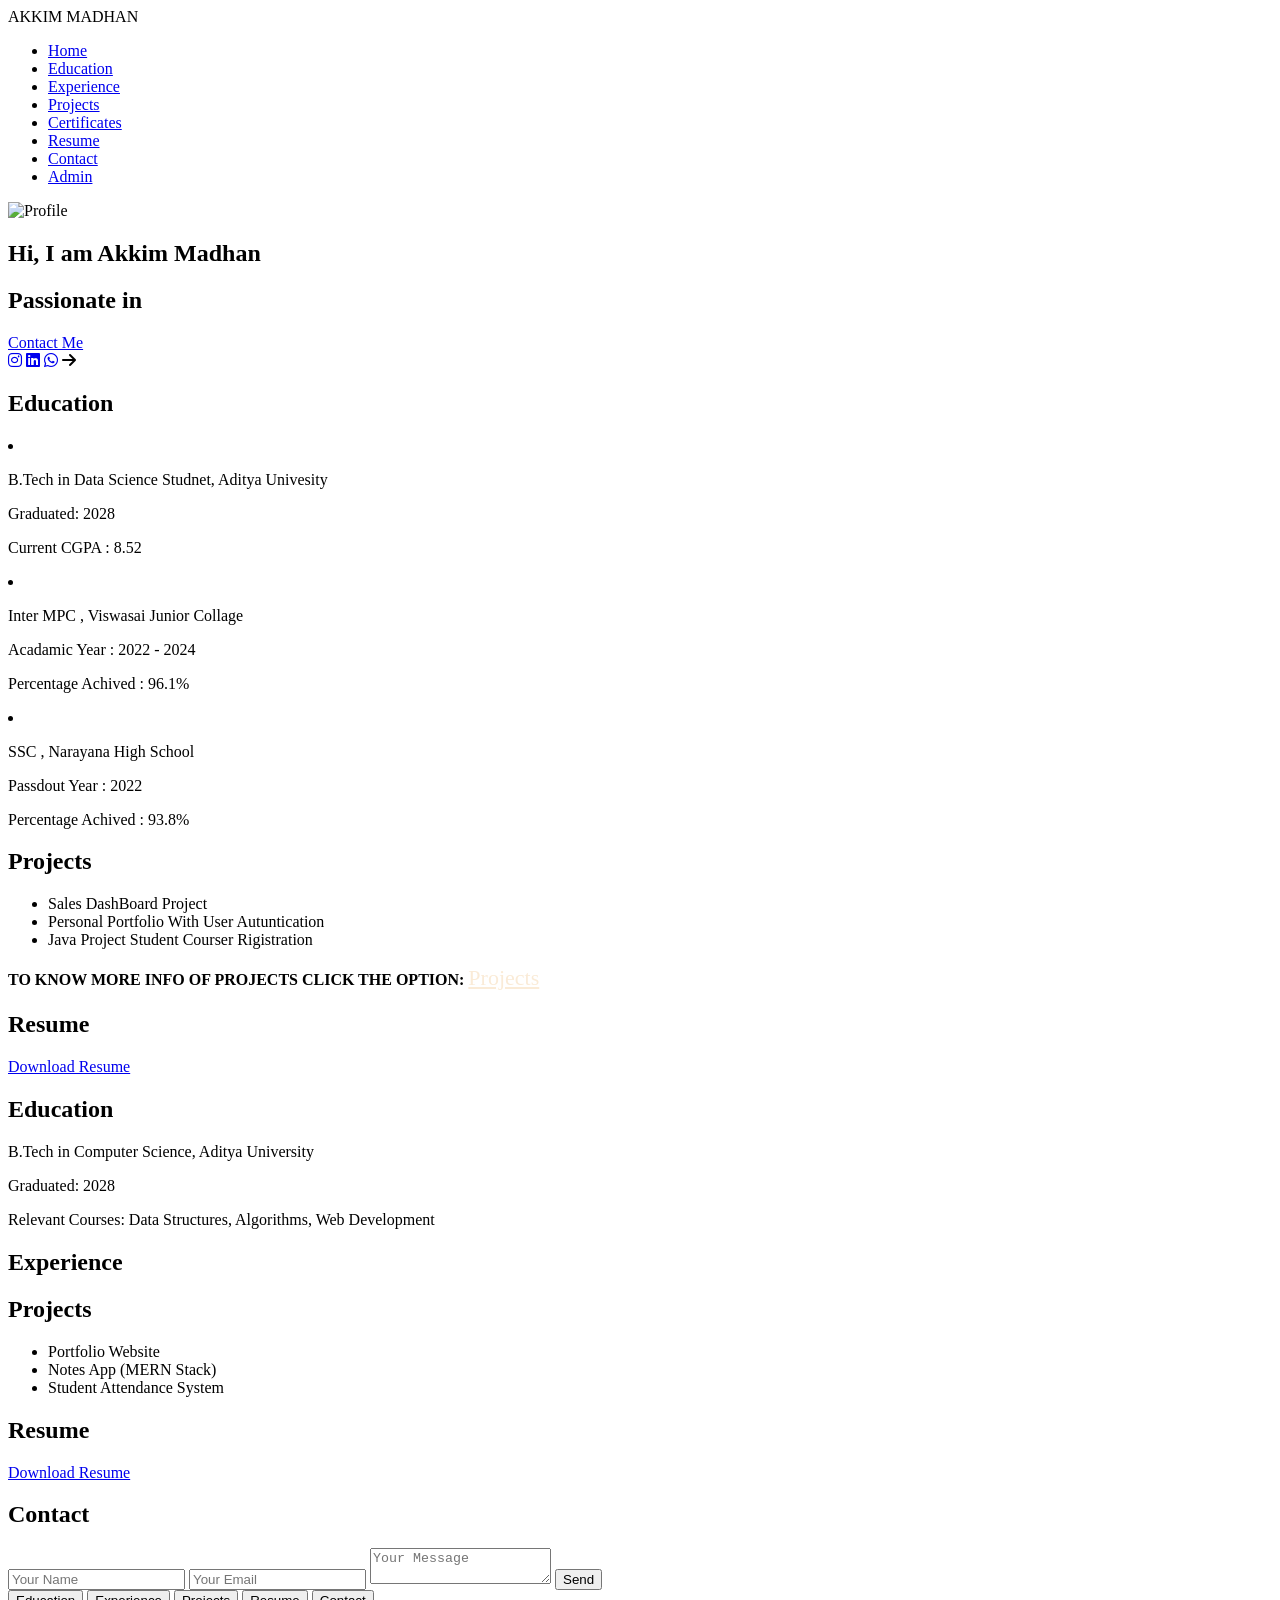
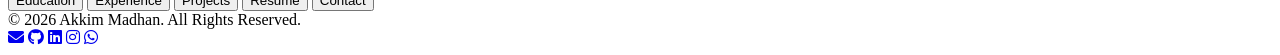
==== index.html @ eff45032 "Add files via upload" ====
<!DOCTYPE html>
<html lang="en">
<head>
  <meta charset="UTF-8">
  <title>AKKIM MADHAN Portfolio</title>
  <meta name="viewport" content="width=device-width, initial-scale=1.0">
  <link rel="stylesheet" href="https://cdnjs.cloudflare.com/ajax/libs/font-awesome/6.4.2/css/all.min.css">
  <link rel="stylesheet" href="style.css">
  <link href="https://fonts.googleapis.com/css?family=Montserrat:700,400&display=swap" rel="stylesheet">
</head>
<body>  
  <header>
    <nav class="navbar">
      <div class="logo">AKKIM MADHAN</div>
      <ul class="nav-links">
        <li><a href="#home" class="active">Home</a></li>
        <li><a href="education.html">Education</a></li>
        <li><a href="experience.html">Experience</a></li>
        <li><a href="projects.html">Projects</a></li>
        <li><a href="certificates.html">Certificates</a></li>
        <li><a href="resume.html">Resume</a></li>
        <li><a href="contact.html" class="contact-btn">Contact</a></li>
        <li><a href="login.html" class="admin-btn" target="new">Admin</a></li>
      </ul>
    </nav>
  </header>
  <main>
    <section class="hero" id="home">
      <div class="hero-left">
        <img src="24B11DS002.jpg" alt="Profile" class="profile-img">
      </div>
      <div class="hero-right">
        <h2 class="greeting">Hi, I am Akkim Madhan</h2>
        <h1 class="main-title">Passionate in</h1>
        <h1 class="main-title"><span class="highlight" id="typed-text"></span></h1>
        <a href="contact.html" class="contact-me-btn">Contact Me</a>
        <div class="social-row">
          <a href="https://www.instagram.com/akkimmadhan/" target="_blank" title="Instagram"><i class="fab fa-instagram"></i></a>
          <a href="https://www.linkedin.com/in/akkim-madhan-7b61a6333/" target="_blank" title="LinkedIn"><i class="fab fa-linkedin"></i></a>
          <a href="https://wa.me/917997749831" target="_blank" title="WhatsApp"><i class="fab fa-whatsapp"></i></a>
          <span class="arrow-icon"><i class="fas fa-arrow-right"></i></span>
        </div>
      </div>
    </section>
    <section class="content-section">
      <h2>Education</h2>
      <li><p>B.Tech in Data Science Studnet, Aditya Univesity</p></li>
      <p>Graduated: 2028</p>
      <p>Current CGPA : 8.52</p>
      <li><p>Inter MPC , Viswasai Junior Collage</p></li>
      <p>Acadamic Year : 2022 - 2024</p>
      <p>Percentage Achived : 96.1%</p>
      <li><p>SSC , Narayana High School</p></li>
      <p>Passdout Year : 2022</p>
      <p>Percentage Achived : 93.8%</p>
    </section>
     <!-- <section class="content-section">
      <h2>Experience</h2>
      
    </section> -->
    <section class="content-section">
      <h2>Projects</h2>
      <ul>
        <li>Sales DashBoard Project</li>
        <li>Personal Portfolio With User Autuntication</li>
        <li>Java Project Student Courser Rigistration</li>
      </ul>
      <b>TO KNOW MORE INFO OF PROJECTS CLICK THE OPTION:</b>
      <a href="projects.html" style="color: antiquewhite; font-size: 22px;">Projects</a>
    </section>
    <section class="content-section">
      <h2>Resume</h2>
      <a href="Resume.pdf" target="_blank" class="resume-link">Download Resume</a>
    </section>
    </section>
    <div class="tab-content active" id="education">
      <h2>Education</h2>
      <p>B.Tech in Computer Science, Aditya University</p>
      <p>Graduated: 2028</p>
      <p>Relevant Courses: Data Structures, Algorithms, Web Development</p>
    </div>
    <div class="tab-content" id="experience">
      <h2>Experience</h2>
     
    </div>
    <div class="tab-content" id="projects">
      <h2>Projects</h2>
      <ul>
        <li>Portfolio Website</li>
        <li>Notes App (MERN Stack)</li>
        <li>Student Attendance System</li>
      </ul>
    </div>
    <div class="tab-content" id="resume">
      <h2>Resume</h2>
      <a href="Resume.pdf" target="_blank" class="resume-link">Download Resume</a>
    </div>
    <div class="tab-content" id="contact">
      <h2>Contact</h2>
      <form>
        <input type="text" placeholder="Your Name" required>
        <input type="email" placeholder="Your Email" required>
        <textarea placeholder="Your Message" required></textarea>
        <button type="submit">Send</button>
      </form>
    </div>
    <div class="tab-bar">
      <button class="tab-btn" data-tab="education">Education</button>
      <button class="tab-btn" data-tab="experience">Experience</button>
      <button class="tab-btn" data-tab="projects">Projects</button>
      <button class="tab-btn" data-tab="resume">Resume</button>
      <button class="tab-btn" data-tab="contact">Contact</button>
    </div>
  </main>
  <footer>
    <div class="footer-content">
      <span>© 2026 Akkim Madhan. All Rights Reserved.</span>
      <div class="footer-social">
        <a href="mailto:akkimmadhan07@gmail.com"><i class="fas fa-envelope"></i></a>
        <a href="https://github.com/madhan0761056" target="_blank"><i class="fab fa-github"></i></a>
        <a href="https://www.linkedin.com/in/akkim-madhan-7b61a6333/" target="_blank"><i class="fab fa-linkedin"></i></a>
        <a href="https://www.instagram.com/akkimmadhan/" target="_blank"><i class="fab fa-instagram"></i></a>
        <a href="https://wa.me/917997749831" target="_blank"><i class="fab fa-whatsapp"></i></a>
      </div>
    </div>
  </footer>
  <script src="script.js"></script>
</body>

</html>
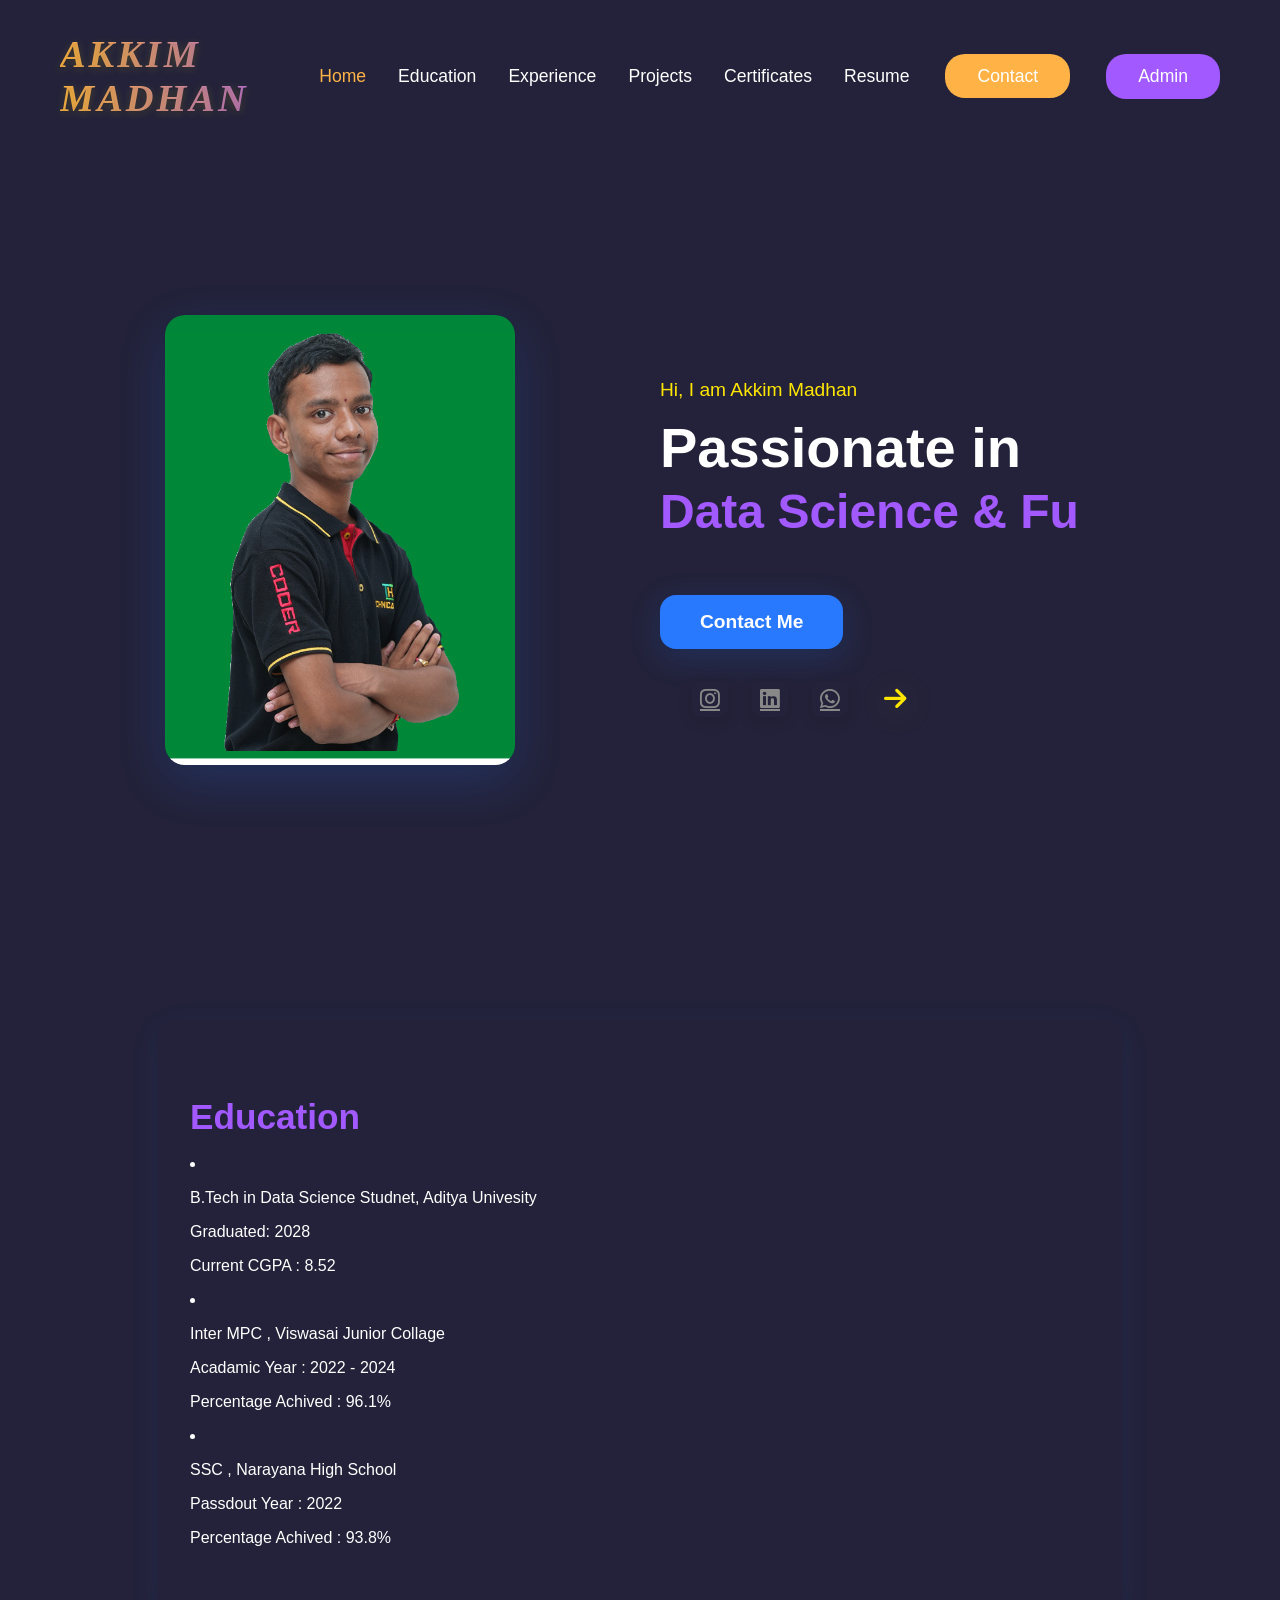
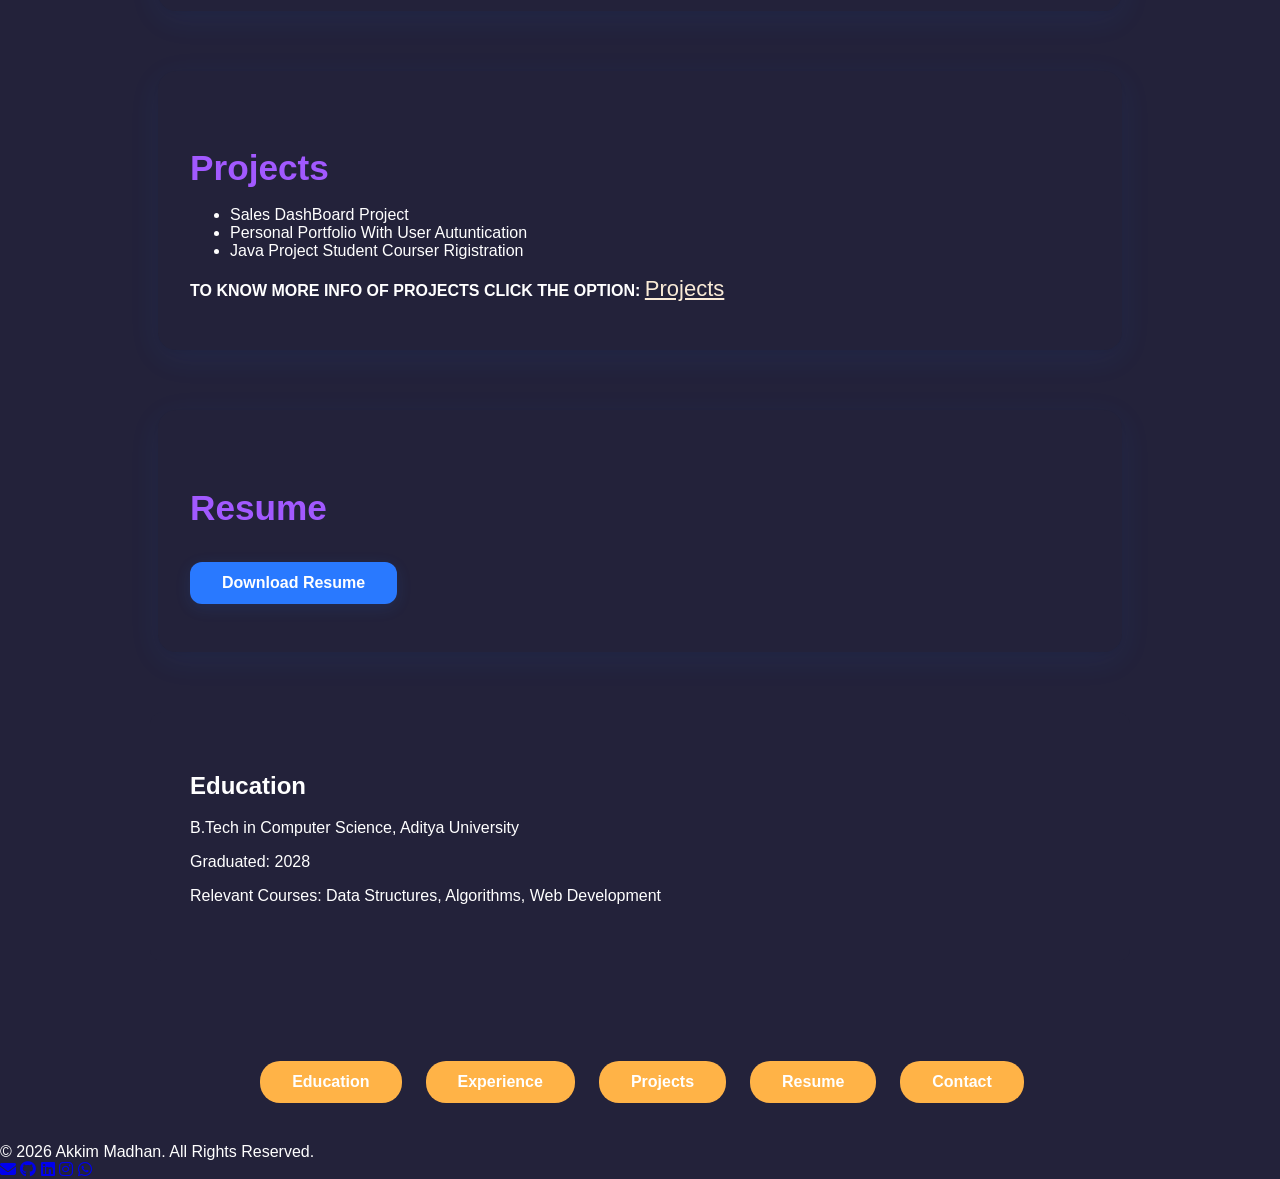
==== commit 6d54ea65: "Add files via upload" ====
--- a/index.html
+++ b/index.html
@@ -27,7 +27,7 @@
   <main>
     <section class="hero" id="home">
       <div class="hero-left">
-        <img src="24B11DS002.jpg" alt="Profile" class="profile-img">
+        <img src="24B11DS002.png" alt="Profile" class="profile-img">
       </div>
       <div class="hero-right">
         <h2 class="greeting">Hi, I am Akkim Madhan</h2>
--- a/style.css
+++ b/style.css
@@ -0,0 +1,377 @@
+body {
+  margin: 0;
+  font-family: 'Montserrat', Arial, sans-serif;
+  background: #23223a;
+  color: #fff;
+}
+
+header {
+  position: sticky;
+  top: 0;
+  background: #23223a;
+  z-index: 999;
+  /* box-shadow: 0 2px 10px rgba(0, 0, 0, 0.2); */
+}
+
+.navbar {
+  display: flex;
+  justify-content: flex-start;
+  align-items: center;
+  padding: 32px 60px 0 60px;
+}
+.logo {
+  font-family: 'Montserrat', cursive;
+  font-size: 2.4rem;
+  font-weight: 900;
+  letter-spacing: 3px;
+  color: #ffe600;
+  text-shadow: 0 2px 8px rgba(255,230,0,0.18), 0 1px 2px rgba(0,0,0,0.12);
+  background: linear-gradient(90deg, #ffb347, #a259ff);
+  -webkit-background-clip: text;
+  -webkit-text-fill-color: transparent;
+  background-clip: text;
+  font-style: italic;
+}
+.nav-links {
+  display: flex;
+  gap: 32px;
+  align-items: center;
+  list-style: none;
+  margin: 0;
+  padding: 0;
+  margin-left: auto;
+}
+.nav-links a {
+  color: #fff;
+  text-decoration: none;
+  font-weight: 500;
+  font-size: 1.1rem;
+  transition: color 0.2s;
+}
+.nav-links a.active {
+  color: #ffb347;
+}
+.contact-btn {
+  background: #ffb347;
+  color: #fff;
+  border: none;
+  border-radius: 20px;
+  padding: 12px 32px;
+  font-size: 1rem;
+  font-weight: 600;
+  cursor: pointer;
+  margin-left: 4px;
+  transition: background 0.2s;
+}
+
+.admin-btn {
+  background: #a259ff;
+  color: #fff;
+  border: none;
+  border-radius: 20px;
+  padding: 12px 32px;
+  font-size: 1rem;
+  font-weight: 600;
+  cursor: pointer;
+  margin-left: 4px;
+  transition: background 0.2s;
+  text-decoration: none;
+  display: inline-block;
+}
+.admin-btn:hover {
+  background: #7c3aed;
+}
+.hero {
+  display: flex;
+  align-items: center;
+  justify-content: space-between;
+  padding: 60px;
+  min-height: 80vh;
+  position: relative;
+}
+.hero-left {
+  flex: 1;
+  display: flex;
+  align-items: center;
+  justify-content: center;
+}
+.profile-img {
+  width: 350px;
+  height: 450px;
+  border-radius: 20px;
+  box-shadow: 0 8px 32px rgba(0,0,0,0.3);
+  object-fit: cover;
+}
+.hero-right {
+  flex: 1;
+  max-width: 600px;
+  margin-left: 40px;
+  display: flex;
+  flex-direction: column;
+  align-items: flex-start;
+}
+.tab-btn{
+  background: #ffb347;
+  color: #fff;
+  border: none;
+  border-radius: 20px;
+  padding: 12px 32px;
+  font-size: 1rem;
+  font-weight: 600;
+  cursor: pointer;
+  margin-left: 4px;
+  transition: background 0.2s;
+}
+.greeting {
+  color: #ffe600;
+  font-size: 1.2rem;
+  font-weight: 500;
+  margin-bottom: 16px;
+}
+.main-title {
+  font-size: 3.5rem;
+  font-weight: 700;
+  margin: 0;
+  line-height: 1.1;
+  color: #fff;
+}
+.highlight {
+  color: #a259ff;
+  font-size: 3rem;
+  font-weight: 700;
+  margin-bottom: 24px;
+  display: inline-block;
+}
+.contact-me-btn {
+  background: #2979ff;
+  color: #fff;
+  border: none;
+  border-radius: 16px;
+  padding: 16px 40px;
+  font-size: 1.2rem;
+  font-weight: 600;
+  cursor: pointer;
+  margin-top: 32px;
+  margin-bottom: 32px;
+  transition: background 0.2s, box-shadow 0.3s, transform 0.2s;
+  text-decoration: none;
+  display: inline-block;
+  vertical-align: middle;
+  box-shadow: 0 8px 32px rgba(41,121,255,0.18), 0 2px 8px rgba(0,0,0,0.08);
+}
+.contact-me-btn:hover {
+  background: #1c54b2;
+  box-shadow: 0 16px 48px rgba(41,121,255,0.28);
+  transform: scale(1.05);
+}
+.social-row {
+  display: inline-flex;
+  gap: 24px;
+  align-items: center;
+  margin-left: 32px;
+  vertical-align: middle;
+}
+.social-row a {
+  background: #23223a;
+  color: #888;
+  font-size: 1.4rem;
+  width: 36px;
+  height: 36px;
+  display: flex;
+  align-items: center;
+  justify-content: center;
+  border-radius: 8px;
+  box-shadow: 0 4px 16px rgba(0,0,0,0.12);
+  transition: color 0.2s, background 0.2s, box-shadow 0.3s, transform 0.2s;
+}
+.social-row a:hover {
+  color: #a259ff;
+  background: #fff;
+  box-shadow: 0 8px 32px rgba(162,89,255,0.18);
+  transform: scale(1.1);
+}
+.arrow-icon {
+  color: #ffe600;
+  font-size: 1.6rem;
+  margin-left: 12px;
+  background: none;
+  width: auto;
+  height: auto;
+  display: flex;
+  align-items: center;
+  justify-content: center;
+  filter: drop-shadow(0 4px 16px rgba(255,230,0,0.18));
+}
+.floating-shape {
+  position: absolute;
+  z-index: 1;
+  opacity: 0.7;
+  font-size: 2rem;
+  pointer-events: none;
+  animation: floatShape 3s ease-in-out infinite alternate;
+}
+.shape1 { top: 120px; left: 40%; color: #ffb347; animation-delay: 0s; }
+.shape2 { top: 60px; left: 60%; color: #a259ff; animation-delay: 0.5s; }
+.shape3 { bottom: 80px; left: 10%; color: #a259ff; animation-delay: 1s; }
+.shape4 { bottom: 120px; right: 8%; color: #ffe600; animation-delay: 1.5s; }
+@keyframes floatShape {
+  0% { transform: translateY(0) scale(1); }
+  100% { transform: translateY(-20px) scale(1.08); }
+}
+@media (max-width: 900px) {
+  .hero {
+    flex-direction: column;
+    align-items: flex-start;
+    padding: 30px;
+  }
+  .profile-img {
+    margin-bottom: 32px;
+  }
+  .hero-right {
+    margin-left: 0;
+  }
+}
+
+/* Professional entrance animation */
+.hero-left, .hero-right {
+  opacity: 0;
+  transform: translateY(40px);
+  animation: fadeInUp 1.2s cubic-bezier(.77,0,.175,1) forwards;
+}
+.hero-left { animation-delay: 0.2s; }
+.hero-right { animation-delay: 0.6s; }
+@keyframes fadeInUp {
+  to {
+    opacity: 1;
+    transform: translateY(0);
+  }
+}
+/* Button shadow and animation */
+.contact-me-btn {
+  box-shadow: 0 8px 32px rgba(41,121,255,0.18), 0 2px 8px rgba(0,0,0,0.08);
+  transition: background 0.2s, box-shadow 0.3s, transform 0.2s;
+}
+.contact-me-btn:hover {
+  background: #1c54b2;
+  box-shadow: 0 16px 48px rgba(41,121,255,0.28);
+  transform: scale(1.05);
+}
+.admin-btn {
+  background: #a259ff;
+  color: #fff;
+  border: none;
+  border-radius: 20px;
+  padding: 12px 32px;
+  font-size: 1rem;
+  font-weight: 600;
+  cursor: pointer;
+  margin-left: 4px;
+  transition: background 0.2s;
+  text-decoration: none;
+  display: inline-block;
+}
+.admin-btn:hover {
+  background: #7c3aed;
+}
+/* Social icon shadow and animation */
+.social-row a {
+  background: #23223a;
+  color: #888;
+  font-size: 1.4rem;
+  width: 36px;
+  height: 36px;
+  display: flex;
+  align-items: center;
+  justify-content: center;
+  border-radius: 8px;
+  box-shadow: 0 4px 16px rgba(0,0,0,0.12);
+  transition: color 0.2s, background 0.2s, box-shadow 0.3s, transform 0.2s;
+}
+.social-row a:hover {
+  color: #a259ff;
+  background: #fff;
+  box-shadow: 0 8px 32px rgba(162,89,255,0.18);
+  transform: scale(1.1);
+}
+.arrow-icon {
+  color: #ffe600;
+  font-size: 1.6rem;
+  margin-left: 12px;
+  background: none;
+  width: auto;
+  height: auto;
+  display: flex;
+  align-items: center;
+  justify-content: center;
+  filter: drop-shadow(0 4px 16px rgba(255,230,0,0.18));
+}
+/* Profile image shadow and animation */
+.profile-img {
+  box-shadow: 0 16px 48px rgba(41,121,255,0.18), 0 2px 8px rgba(0,0,0,0.08);
+  transition: box-shadow 0.3s, transform 0.3s;
+}
+.profile-img:hover {
+  box-shadow: 0 32px 64px rgba(162,89,255,0.28);
+  transform: scale(1.03);
+}
+.content-section {
+  max-width: 900px;
+  margin: 60px auto;
+  background: #23223a;
+  border-radius: 18px;
+  box-shadow: 0 8px 32px rgba(41,121,255,0.08), 0 2px 8px rgba(0,0,0,0.08);
+  padding: 48px 32px;
+  color: #fff;
+  opacity: 0;
+  transform: translateY(40px);
+  animation: fadeInUp 1.2s cubic-bezier(.77,0,.175,1) forwards;
+  animation-delay: 0.8s;
+}
+.content-section h2 {
+  font-size: 2.2rem;
+  color: #a259ff;
+  margin-bottom: 18px;
+  font-weight: 700;
+}
+.resume-link {
+  display: inline-block;
+  background: #2979ff;
+  color: #fff;
+  padding: 12px 32px;
+  border-radius: 12px;
+  text-decoration: none;
+  font-weight: 600;
+  margin-top: 16px;
+  box-shadow: 0 4px 16px rgba(41,121,255,0.12);
+  transition: background 0.2s, box-shadow 0.3s;
+}
+.resume-link:hover {
+  background: #1c54b2;
+  box-shadow: 0 8px 32px rgba(41,121,255,0.18);
+}
+
+.tab-bar {
+  display: flex;
+  justify-content: center;
+  align-items: center;
+  gap: 20px;
+  padding: 40px 20px;
+  background: #23223a;
+  z-index: 100;
+  flex-wrap: wrap;
+  margin-top: 60px;
+}
+
+.tab-content {
+  display: none;
+  padding: 40px;
+  background: #23223a;
+  border-radius: 12px;
+  max-width: 900px;
+  margin: 60px auto;
+  color: #fff;
+}
+
+.tab-content.active {
+  display: block;
+}
